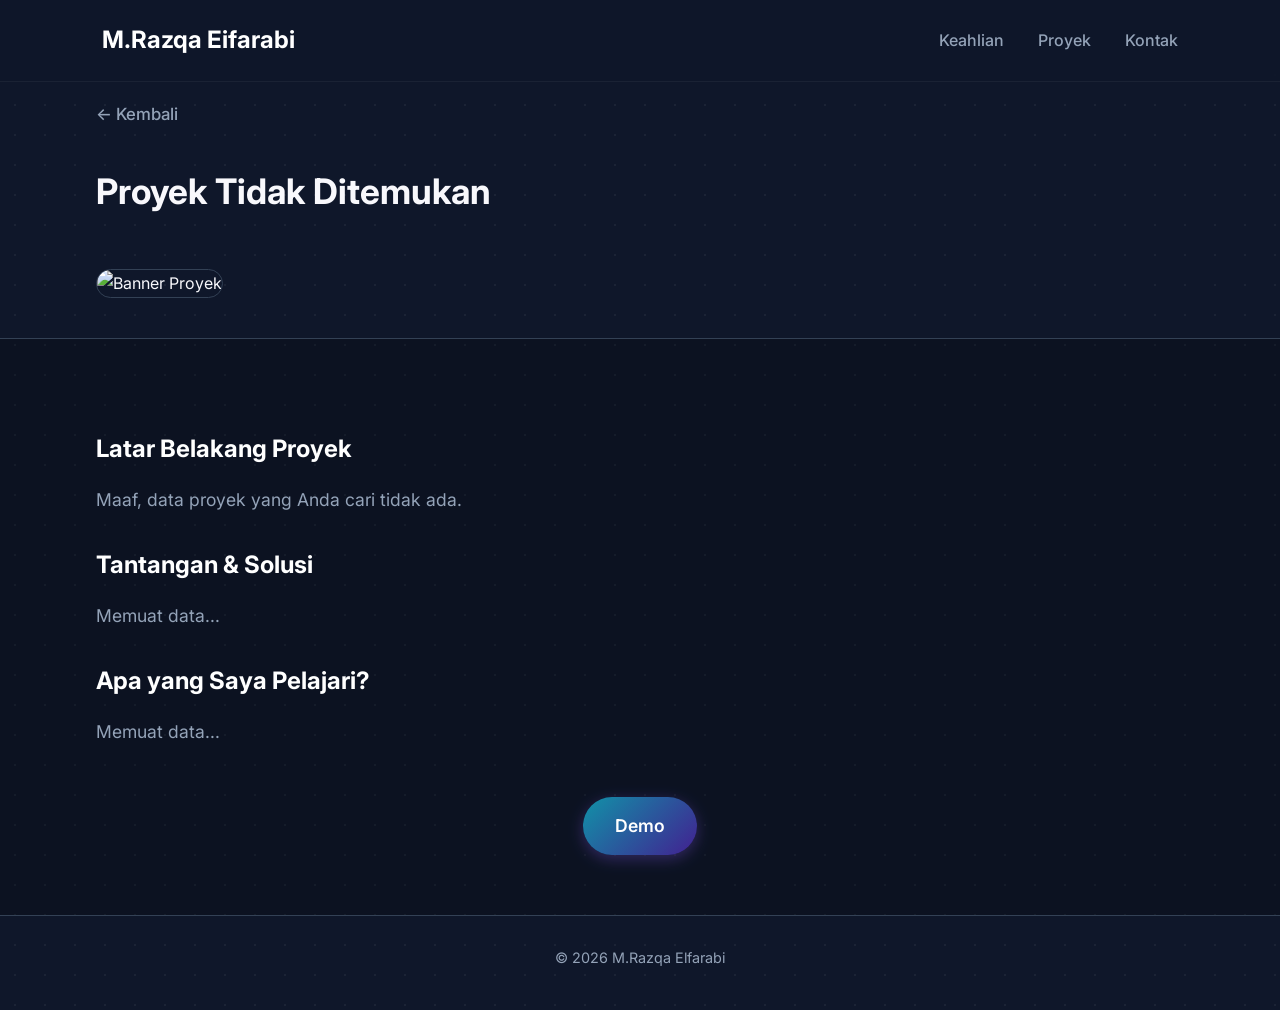
==== detail.html @ 491819fb "Add files via upload" ====
<!DOCTYPE html>
<html lang="id">
<head>
    <meta charset="UTF-8">
    <meta name="viewport" content="width=device-width, initial-scale=1.0">
    <title>Detail Proyek</title>
    <link href="https://fonts.googleapis.com/css2?family=Inter:wght@300;400;500;600;700&display=swap" rel="stylesheet">
    
    <link rel="stylesheet" type="text/css" href="https://cdn.jsdelivr.net/gh/devicons/devicon@latest/devicon.min.css" />
    <link rel="stylesheet" href="style.css">
</head>
<body>

    <nav class="navbar">
        <a href="index.html" class="logo">M.Razqa Eifarabi</a>
        <div class="nav-links">
            <a href="index.html#keahlian">Keahlian</a>
            <a href="index.html#proyek">Proyek</a>
            <a href="index.html#kontak">Kontak</a>
        </div>
    </nav>

    <div class="container animate-fade" style="padding-bottom: 0;">
        <a href="index.html" class="back-link">&larr; Kembali</a>

        <div class="project-header">
            <h1 id="judul-proyek">Memuat Proyek...</h1>
            <div id="badge-keahlian" class="skills-container" style="margin-bottom: 20px;">
                </div>
        </div>

        <img id="gambar-proyek" src="https://placehold.co/1200x600/f8fafc/64748b?text=Loading..." alt="Banner Proyek" class="project-banner">

        <div class="section-alternate">
            <div class="project-body"">
                <h2>Latar Belakang Proyek</h2>
                <p id="teks-latar">Memuat data...</p>

                <h2>Tantangan & Solusi</h2>
                <p id="teks-tantangan">Memuat data...</p>

                <h2>Apa yang Saya Pelajari?</h2>
                <p id="teks-pelajaran">Memuat data...</p>

                <div style="text-align: center; margin-top: 50px;">
                    <a id="demo" href="#" target="_blank" class="btn">Demo</a>
                </div>
            </div>
        </div>
    </div>

    <footer style="border-top: none; padding-top: 30px;">
        <p>&copy; 2026 M.Razqa Elfarabi</p>
    </footer>

    <script src="data.js"></script>

    <script>
        const urlParams = new URLSearchParams(window.location.search);
        const proyekId = urlParams.get('id');

        if (proyekId && databaseProyek[proyekId]) {
            const data = databaseProyek[proyekId]; 

            document.getElementById('judul-proyek').innerText = data.judul;
            document.getElementById('gambar-proyek').src = data.gambar;
            document.getElementById('teks-latar').innerText = data.latar;
            document.getElementById('teks-tantangan').innerText = data.tantangan;
            document.getElementById('teks-pelajaran').innerText = data.pelajaran;
            document.getElementById('demo').href = data.link;

            let badgeHTML = "";
            data.keahlian.forEach(function(skill) {
                badgeHTML += `<span class="skill-badge">${skill}</span>`;
            });
            document.getElementById('badge-keahlian').innerHTML = badgeHTML;
            
            document.title = "Detail - " + data.judul;
        } else {
            document.getElementById('judul-proyek').innerText = "Proyek Tidak Ditemukan";
            document.getElementById('teks-latar').innerText = "Maaf, data proyek yang Anda cari tidak ada.";
        }
    </script>
</body>
</html>
---- style.css ----
:root {
    --bg-color: #0f172a;
    --text-main: #f8f8fc;
    --text-muted: #94a3b8;

    --gradient-primary: linear-gradient(135deg, #1192a8, #422091);
    --gradient-hover: linear-gradient(135deg, #0891b2, #7c3aed);

    --card-bg: rgba(8, 32, 70, 0.7);
    --card-border: #334155;
    --border-radius: 16px;
}

* {
    margin: 0;
    padding: 0;
    box-sizing: border-box;
    font-family: 'Inter', sans-serif;
    scroll-behavior: smooth;
}

html,
body {
    overflow-x: hidden;
}

html {
    scroll-padding-top: 100px;
}

body {
    background-color: var(--bg-color);
    color: var(--text-main);
    line-height: 1.7;
    -webkit-font-smoothing: antialiased;
    background-image: radial-gradient(rgba(255, 255, 255, 0.05) 1px, transparent 1px);
    background-size: 30px 30px;
    padding-top: 60px;
}

.navbar {
    position: fixed;
    top: 0;
    width: 100%;
    padding: 20px 8%;
    display: flex;
    justify-content: space-between;
    align-items: center;
    background: rgba(15, 23, 42, 0.85);
    backdrop-filter: blur(10px);
    z-index: 1000;
    border-bottom: 1px solid rgba(255, 255, 255, 0.05);
}

.navbar .logo {
    font-size: 1.5rem;
    font-weight: 700;
    color: white;
    text-decoration: none;
}

.navbar .logo span {
    color: #06b6d4;
}

.nav-links a {
    color: var(--text-muted);
    text-decoration: none;
    margin-left: 30px;
    font-weight: 500;
    transition: 0.3s;
}

.nav-links a:hover {
    color: #06b6d4;
}

@media (max-width: 768px) {
    .nav-links {
        display: none;
    }
}

.container {
    width: 85%;
    max-width: 1100px;
    margin: auto;
    padding: 40px 0;
}

@keyframes fadeInUp {
    from {
        opacity: 0;
        transform: translateY(20px);
    }
    to {
        opacity: 1;
        transform: translateY(0);
    }
}

.animate-fade {
    animation: fadeInUp 0.8s ease forwards;
}

.section-alternate {
    background-color: rgba(0, 0, 0, 0.2);
    padding: 60px 0;
    width: 100vw;
    position: relative;
    left: 50%;
    right: 50%;
    margin-left: -50vw;
    margin-right: -50vw;
    border-top: 1px solid var(--card-border);
    border-bottom: 1px solid var(--card-border);
}

.section-title {
    font-size: 2rem;
    font-weight: 700;
    margin: 80px 0 40px;
    text-align: center;
}

.btn {
    display: inline-block;
    background: var(--gradient-primary);
    color: white;
    padding: 14px 32px;
    text-decoration: none;
    border-radius: 50px;
    font-weight: 600;
    transition: all 0.3s ease;
    border: none;
    cursor: pointer;
    box-shadow: 0 4px 15px rgba(139, 92, 246, 0.3);
}

.btn:hover {
    background: var(--gradient-hover);
    transform: translateY(-3px) scale(1.02);
    box-shadow: 0 8px 25px rgba(6, 182, 212, 0.5);
}

.btn-outline {
    background: transparent;
    color: var(--text-main);
    border: 2px solid #8b5cf6;
    box-shadow: none;
}

.btn-outline:hover {
    background: var(--gradient-primary);
    border-color: transparent;
    color: white;
}

.hero {
    display: flex;
    align-items: center;
    justify-content: space-between;
    min-height: 80vh;
    gap: 40px;
}

.hero-text {
    flex: 1;
}

.hero-text h1 {
    font-size: 3.5rem;
    font-weight: 800;
    margin-bottom: 15px;
    line-height: 1.2;
}

.hero-text h1 span {
    background: var(--gradient-primary);
    -webkit-background-clip: text;
    -webkit-text-fill-color: transparent;
}

.hero-text p {
    font-size: 1.15rem;
    color: var(--text-muted);
    margin-bottom: 30px;
    max-width: 500px;
}

.hero-image img {
    width: 320px;
    height: 320px;
    border-radius: 50%;
    object-fit: cover;
    padding: 5px;
    background: var(--gradient-primary);
    box-shadow: 0 0 30px rgba(6, 182, 212, 0.4);
}

.skills-container {
    display: flex;
    flex-wrap: wrap;
    justify-content: center;
    gap: 12px;
    margin-bottom: 60px;
}

.skill-badge {
    background: rgba(255, 255, 255, 0.05);
    padding: 10px 20px;
    border-radius: 50px;
    border: 1px solid var(--card-border);
    font-size: 0.95rem;
    font-weight: 500;
    transition: all 0.3s ease;
    color: var(--text-main);
    backdrop-filter: blur(5px);
    display: inline-flex;
    align-items: center;
    gap: 8px;
}

.skill-badge:hover {
    border-color: #06b6d4;
    box-shadow: 0 0 15px rgba(6, 182, 212, 0.3);
    color: #06b6d4;
    transform: translateY(-2px);
}

.portfolio-grid {
    display: grid;
    grid-template-columns: repeat(auto-fit, minmax(320px, 1fr));
    gap: 30px;
    max-width: 1100px;
    margin: 0 auto;
}

.card {
    background-color: var(--card-bg);
    border-radius: var(--border-radius);
    overflow: hidden;
    border: 1px solid var(--card-border);
    transition: all 0.4s ease;
    display: flex;
    flex-direction: column;
    backdrop-filter: blur(10px);
}

.card:hover {
    transform: translateY(-8px);
    border-color: #8b5cf6;
    box-shadow: 0 15px 30px rgba(139, 92, 246, 0.2);
}

.card img {
    width: 100%;
    height: 220px;
    object-fit: cover;
    opacity: 0.8;
    transition: 0.3s;
}

.card:hover img {
    opacity: 1;
}

.card-content {
    padding: 25px;
    flex-grow: 1;
    display: flex;
    flex-direction: column;
}

.card-content h3 {
    font-size: 1.3rem;
    margin-bottom: 12px;
    color: white;
}

.card-content p {
    color: var(--text-muted);
    font-size: 0.95rem;
    margin-bottom: 20px;
    flex-grow: 1;
}

.back-link {
    display: inline-block;
    color: var(--text-muted);
    text-decoration: none;
    font-weight: 500;
    margin-bottom: 20px;
    font-size: 1.05rem;
    transition: all 0.3s ease;
}

.back-link:hover {
    color: #06b6d4;
    transform: translateX(-8px);
    text-shadow: 0 0 10px rgba(6, 182, 212, 0.5);
}

.project-header {
    text-align: left;
    margin-bottom: 40px;
    padding-top: 20px;
}

.project-header h1 { 
    font-size: 2.2rem; 
    line-height: 1.3; 
    margin-bottom: 15px; 
    max-width: 800px; 
    margin-left: 0;
}

.project-header .skills-container {
    justify-content: flex-start;
    gap: 8px;
    margin-bottom: 20px;
}

.project-header .skill-badge {
    font-size: 0.85rem;
    padding: 6px 14px;
    background: transparent;
    border-color: rgba(6, 182, 212, 0.4);
}

.project-banner {
    width: 100%;
    height: 400px;
    object-fit: cover;
    border-radius: var(--border-radius);
    margin-bottom: 40px;
    border: 1px solid var(--card-border);
}

.project-body {
    width: 85%; 
    max-width: 1100px; 
    margin: auto;
    font-size: 1.1rem;
    color: var(--text-muted);
}

.project-body h2 {
    color: white;
    margin: 30px 0 15px;
    font-size: 1.5rem;
}

.contact-links {
    text-align: center;
    margin-bottom: 60px;
}

.contact-links a {
    color: var(--text-muted);
    text-decoration: none;
    font-weight: 500;
    margin: 0 15px;
    transition: 0.3s;
}

.contact-links a:hover {
    color: #06b6d4;
    text-shadow: 0 0 10px rgba(6, 182, 212, 0.5);
}

footer {
    text-align: center;
    padding: 40px 0;
    border-top: 1px solid var(--card-border);
    color: var(--text-muted);
    font-size: 0.9rem;
}

@media (max-width: 768px) {
    .hero {
        flex-direction: column-reverse;
        text-align: center;
        padding-top: 40px;
    }

    .hero-text h1 {
        font-size: 2.5rem;
    }

    .hero-image img {
        width: 250px;
        height: 250px;
    }

    .project-banner {
        height: 250px;
    }

    .project-header h1 { 
        font-size: 1.7rem; 
    }

    .navbar { 
        padding: 20px 5%; 
    }
    .container, .project-body { 
        width: 90%; 
    }
    .section-alternate { 
        padding: 40px 0; 
    }
}
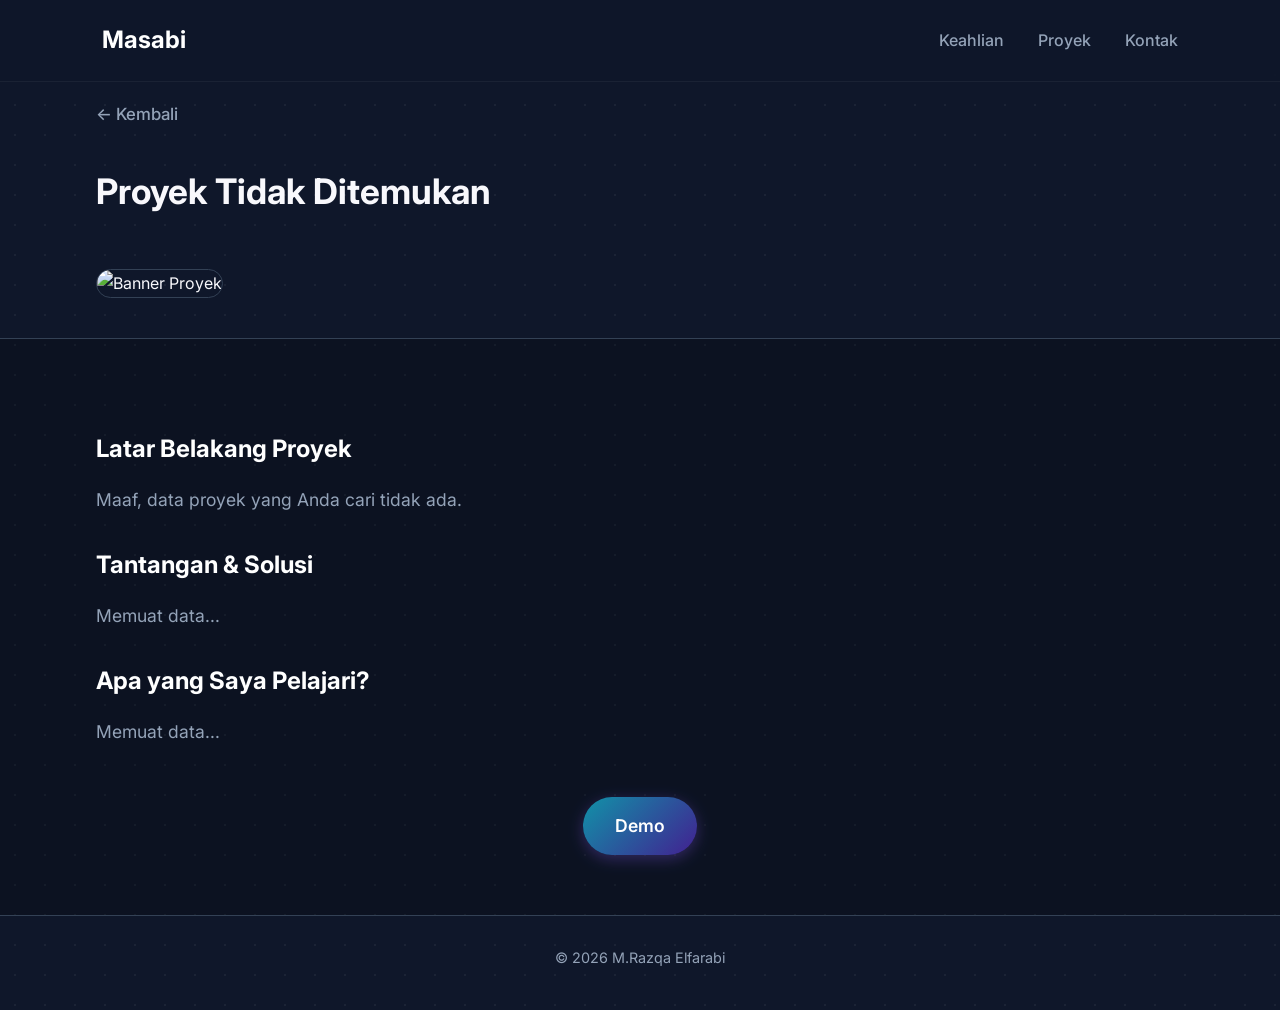
==== commit 969f561c: "Update detail.html" ====
--- a/detail.html
+++ b/detail.html
@@ -12,7 +12,7 @@
 <body>
 
     <nav class="navbar">
-        <a href="index.html" class="logo">M.Razqa Eifarabi</a>
+        <a href="index.html" class="logo">Masabi</a>
         <div class="nav-links">
             <a href="index.html#keahlian">Keahlian</a>
             <a href="index.html#proyek">Proyek</a>
@@ -82,4 +82,4 @@
         }
     </script>
 </body>
-</html>+</html>
